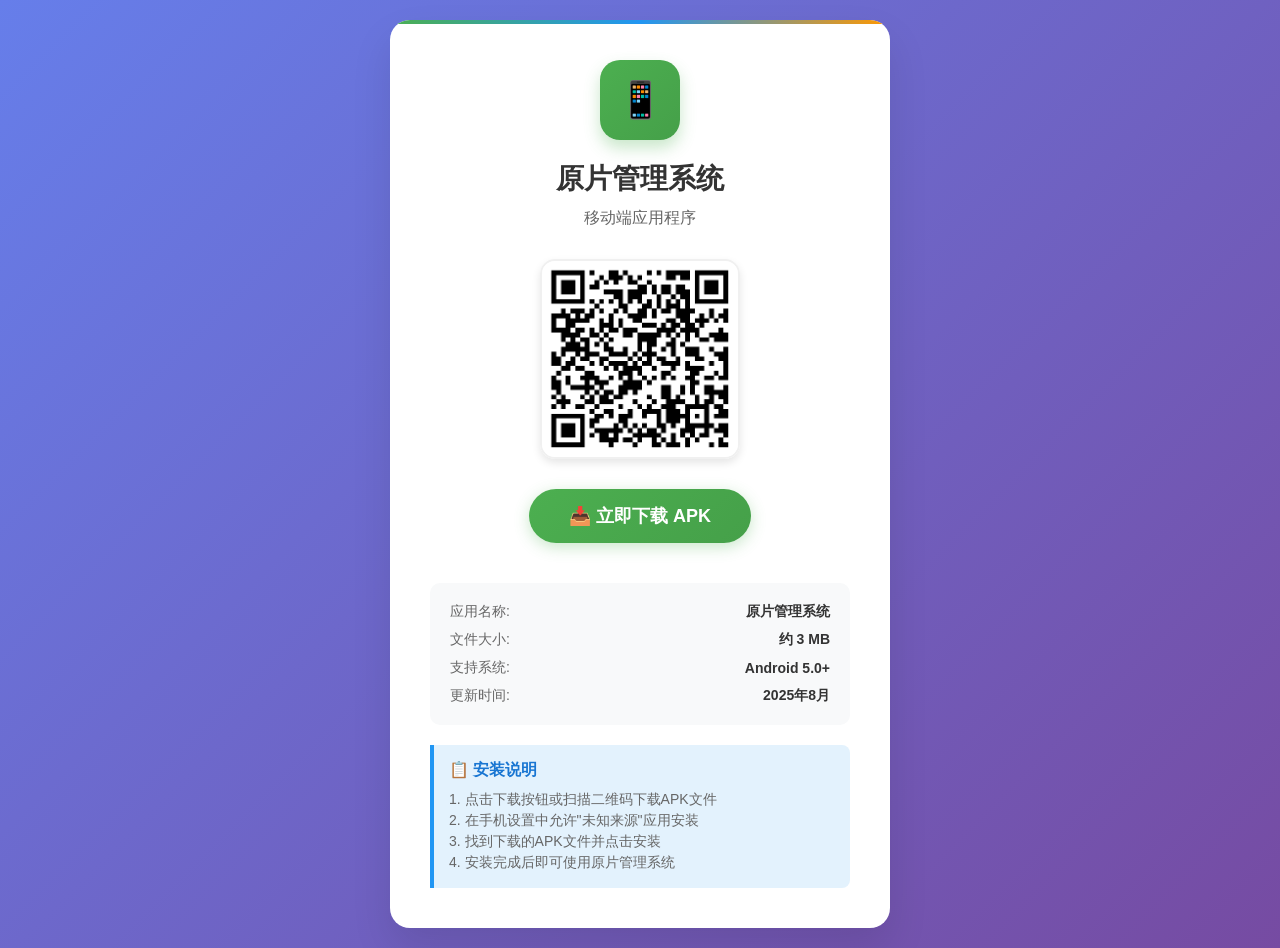
==== down.html @ f8536880 "Initial commit" ====
<!DOCTYPE html>
<html lang="zh-CN">
<head>
    <meta charset="UTF-8">
    <meta name="viewport" content="width=device-width, initial-scale=1.0">
    <title>原片管理系统 - APK下载</title>
    <meta name="description" content="原片管理系统移动端APK下载">
    <meta name="keywords" content="原片管理,APK下载,移动端">
    <style>
        * {
            margin: 0;
            padding: 0;
            box-sizing: border-box;
        }
        
        body {
            font-family: 'Microsoft YaHei', Arial, sans-serif;
            background: linear-gradient(135deg, #667eea 0%, #764ba2 100%);
            min-height: 100vh;
            display: flex;
            align-items: center;
            justify-content: center;
            padding: 20px;
        }
        
        .download-container {
            background: white;
            border-radius: 20px;
            box-shadow: 0 20px 40px rgba(0, 0, 0, 0.1);
            padding: 40px;
            text-align: center;
            max-width: 500px;
            width: 100%;
            position: relative;
            overflow: hidden;
        }
        
        .download-container::before {
            content: '';
            position: absolute;
            top: 0;
            left: 0;
            right: 0;
            height: 4px;
            background: linear-gradient(90deg, #4CAF50, #2196F3, #FF9800);
        }
        
        .app-icon {
            width: 80px;
            height: 80px;
            background: linear-gradient(135deg, #4CAF50, #45a049);
            border-radius: 20px;
            margin: 0 auto 20px;
            display: flex;
            align-items: center;
            justify-content: center;
            font-size: 36px;
            color: white;
            box-shadow: 0 8px 16px rgba(76, 175, 80, 0.3);
        }
        
        .app-title {
            font-size: 28px;
            font-weight: bold;
            color: #333;
            margin-bottom: 10px;
        }
        
        .app-subtitle {
            font-size: 16px;
            color: #666;
            margin-bottom: 30px;
        }
        
        .qr-code {
            width: 200px;
            height: 200px;
            margin: 0 auto 30px;
            border: 2px solid #f0f0f0;
            border-radius: 15px;
            overflow: hidden;
            box-shadow: 0 4px 8px rgba(0, 0, 0, 0.1);
        }
        
        .qr-code img {
            width: 100%;
            height: 100%;
            object-fit: cover;
        }
        
        .download-btn {
            display: inline-block;
            background: linear-gradient(135deg, #4CAF50, #45a049);
            color: white;
            text-decoration: none;
            padding: 15px 40px;
            border-radius: 50px;
            font-size: 18px;
            font-weight: bold;
            transition: all 0.3s ease;
            box-shadow: 0 4px 15px rgba(76, 175, 80, 0.3);
            margin-bottom: 20px;
        }
        
        .download-btn:hover {
            transform: translateY(-2px);
            box-shadow: 0 6px 20px rgba(76, 175, 80, 0.4);
        }
        
        .download-btn:active {
            transform: translateY(0);
        }
        
        .download-info {
            background: #f8f9fa;
            border-radius: 10px;
            padding: 20px;
            margin-top: 20px;
        }
        
        .info-item {
            display: flex;
            justify-content: space-between;
            align-items: center;
            margin-bottom: 10px;
            font-size: 14px;
        }
        
        .info-item:last-child {
            margin-bottom: 0;
        }
        
        .info-label {
            color: #666;
        }
        
        .info-value {
            color: #333;
            font-weight: bold;
        }
        
        .tips {
            background: #e3f2fd;
            border-left: 4px solid #2196F3;
            padding: 15px;
            margin-top: 20px;
            border-radius: 0 8px 8px 0;
            text-align: left;
        }
        
        .tips-title {
            font-weight: bold;
            color: #1976d2;
            margin-bottom: 8px;
        }
        
        .tips-content {
            color: #666;
            font-size: 14px;
            line-height: 1.5;
        }
        
        /* 响应式设计 */
        @media (max-width: 768px) {
            body {
                padding: 10px;
            }
            
            .download-container {
                padding: 30px 20px;
                border-radius: 15px;
            }
            
            .app-title {
                font-size: 24px;
            }
            
            .app-subtitle {
                font-size: 14px;
            }
            
            .qr-code {
                width: 180px;
                height: 180px;
            }
            
            .download-btn {
                padding: 12px 30px;
                font-size: 16px;
            }
        }
        
        @media (max-width: 480px) {
            .download-container {
                padding: 20px 15px;
            }
            
            .app-icon {
                width: 60px;
                height: 60px;
                font-size: 28px;
            }
            
            .app-title {
                font-size: 20px;
            }
            
            .qr-code {
                width: 160px;
                height: 160px;
            }
            
            .download-btn {
                padding: 10px 25px;
                font-size: 14px;
            }
            
            .info-item {
                font-size: 12px;
            }
            
            .tips-content {
                font-size: 12px;
            }
        }
        
        /* 动画效果 */
        @keyframes fadeInUp {
            from {
                opacity: 0;
                transform: translateY(30px);
            }
            to {
                opacity: 1;
                transform: translateY(0);
            }
        }
        
        .download-container {
            animation: fadeInUp 0.6s ease-out;
        }
        
        .qr-code {
            animation: fadeInUp 0.8s ease-out;
        }
        
        .download-btn {
            animation: fadeInUp 1s ease-out;
        }
    </style>
</head>
<body>
    <div class="download-container">
        <div class="app-icon">
            📱
        </div>
        
        <h1 class="app-title">原片管理系统</h1>
        <p class="app-subtitle">移动端应用程序</p>
        
        <div class="qr-code">
            <img src="/assets/imgs/apkqrcode.png" alt="APK下载二维码" onerror="this.style.display='none';this.nextElementSibling.style.display='block';">
            <div style="display:none;padding:20px;color:#999;font-size:14px;">二维码加载失败</div>
        </div>
        
        <a href="https://yuan.win7e.com/yuanpian.apk" class="download-btn" download="yuanpian.apk">
            📥 立即下载 APK
        </a>
        
        <div class="download-info">
            <div class="info-item">
                <span class="info-label">应用名称:</span>
                <span class="info-value">原片管理系统</span>
            </div>
            <div class="info-item">
                <span class="info-label">文件大小:</span>
                <span class="info-value">约 3 MB</span>
            </div>
            <div class="info-item">
                <span class="info-label">支持系统:</span>
                <span class="info-value">Android 5.0+</span>
            </div>
            <div class="info-item">
                <span class="info-label">更新时间:</span>
                <span class="info-value">2025年8月</span>
            </div>
        </div>
        
        <div class="tips">
            <div class="tips-title">📋 安装说明</div>
            <div class="tips-content">
                1. 点击下载按钮或扫描二维码下载APK文件<br>
                2. 在手机设置中允许"未知来源"应用安装<br>
                3. 找到下载的APK文件并点击安装<br>
                4. 安装完成后即可使用原片管理系统
            </div>
        </div>
    </div>
    
    <script>
        // 检测用户设备类型
        function detectDevice() {
            const userAgent = navigator.userAgent.toLowerCase();
            const isAndroid = userAgent.indexOf('android') > -1;
            const isIOS = /ipad|iphone|ipod/.test(userAgent);
            
            if (isIOS) {
                document.querySelector('.tips-content').innerHTML = 
                    '抱歉，本应用仅支持Android系统。<br>iOS用户请使用网页版或联系管理员。';
                document.querySelector('.download-btn').style.display = 'none';
            }
        }
        
        // 页面加载完成后执行
        document.addEventListener('DOMContentLoaded', function() {
            detectDevice();
            
            // 添加下载统计（可选）
            document.querySelector('.download-btn').addEventListener('click', function() {
                // 这里可以添加下载统计代码
                console.log('APK下载开始');
            });
        });
        
        // 二维码点击放大（可选功能）
        document.querySelector('.qr-code').addEventListener('click', function() {
            const img = this.querySelector('img');
            if (img && img.style.display !== 'none') {
                // 创建模态框显示大图
                const modal = document.createElement('div');
                modal.style.cssText = `
                    position: fixed;
                    top: 0;
                    left: 0;
                    width: 100%;
                    height: 100%;
                    background: rgba(0,0,0,0.8);
                    display: flex;
                    align-items: center;
                    justify-content: center;
                    z-index: 1000;
                    cursor: pointer;
                `;
                
                const bigImg = document.createElement('img');
                bigImg.src = img.src;
                bigImg.style.cssText = `
                    max-width: 90%;
                    max-height: 90%;
                    border-radius: 10px;
                `;
                
                modal.appendChild(bigImg);
                document.body.appendChild(modal);
                
                modal.addEventListener('click', function() {
                    document.body.removeChild(modal);
                });
            }
        });
    </script>
</body>
</html>
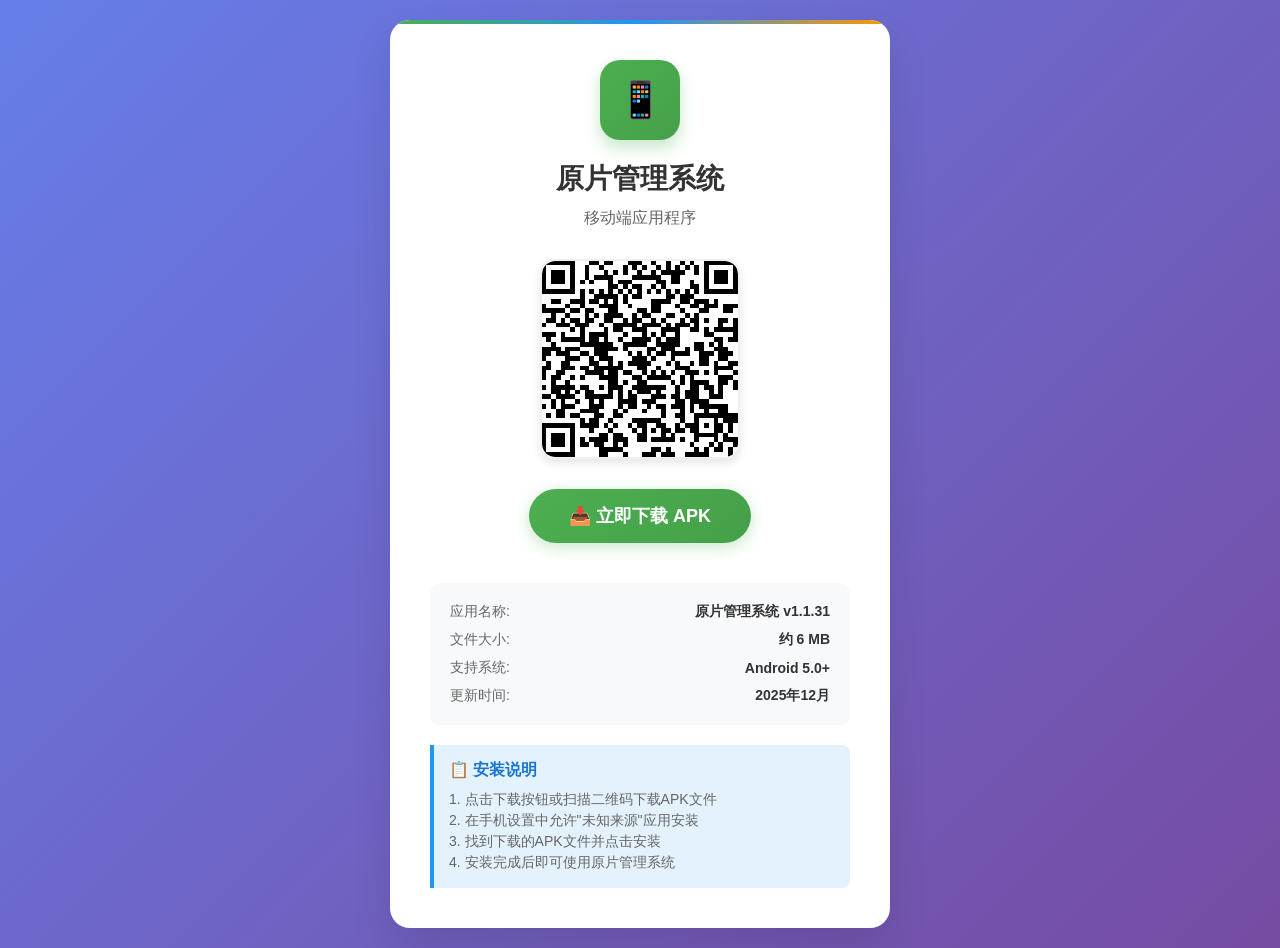
==== commit baefccf3: "更新APK说明到当前最新版" ====
--- a/down.html
+++ b/down.html
@@ -80,12 +80,17 @@
             border-radius: 15px;
             overflow: hidden;
             box-shadow: 0 4px 8px rgba(0, 0, 0, 0.1);
-        }
-        
-        .qr-code img {
+            display: flex;
+            align-items: center;
+            justify-content: center;
+        }
+        
+        .qr-code img,
+        .qr-code canvas,
+        .qr-code svg {
             width: 100%;
             height: 100%;
-            object-fit: cover;
+            border-radius: 13px;
         }
         
         .download-btn {
@@ -248,6 +253,7 @@
             animation: fadeInUp 1s ease-out;
         }
     </style>
+    <script src="/assets/js/qrcode.min.js"></script>
 </head>
 <body>
     <div class="download-container">
@@ -258,23 +264,23 @@
         <h1 class="app-title">原片管理系统</h1>
         <p class="app-subtitle">移动端应用程序</p>
         
-        <div class="qr-code">
-            <img src="/assets/imgs/apkqrcode.png" alt="APK下载二维码" onerror="this.style.display='none';this.nextElementSibling.style.display='block';">
-            <div style="display:none;padding:20px;color:#999;font-size:14px;">二维码加载失败</div>
+        <div class="qr-code" id="qrcode-container">
+            <div id="qrcode"></div>
+            <div id="qrcode-fallback" style="display:none;padding:40px;color:#999;font-size:14px;">二维码加载失败</div>
         </div>
         
-        <a href="https://yuan.win7e.com/yuanpian.apk" class="download-btn" download="yuanpian.apk">
+        <a href="/apk/stock-app-v1.1.31.apk" class="download-btn" download="yuanpian.apk">
             📥 立即下载 APK
         </a>
         
         <div class="download-info">
             <div class="info-item">
                 <span class="info-label">应用名称:</span>
-                <span class="info-value">原片管理系统</span>
+                <span class="info-value">原片管理系统 v1.1.31</span>
             </div>
             <div class="info-item">
                 <span class="info-label">文件大小:</span>
-                <span class="info-value">约 3 MB</span>
+                <span class="info-value">约 6 MB</span>
             </div>
             <div class="info-item">
                 <span class="info-label">支持系统:</span>
@@ -282,7 +288,7 @@
             </div>
             <div class="info-item">
                 <span class="info-label">更新时间:</span>
-                <span class="info-value">2025年8月</span>
+                <span class="info-value">2025年12月</span>
             </div>
         </div>
         
@@ -315,6 +321,22 @@
         document.addEventListener('DOMContentLoaded', function() {
             detectDevice();
             
+            // 生成二维码
+            try {
+                new QRCode(document.getElementById("qrcode"), {
+                    text: "https://yuan.win7e.com/apk/stock-app-v1.1.31.apk",
+                    width: 196,
+                    height: 196,
+                    colorDark: "#000000",
+                    colorLight: "#ffffff",
+                    correctLevel: QRCode.CorrectLevel.H
+                });
+            } catch (error) {
+                console.error('二维码生成失败:', error);
+                document.getElementById('qrcode').style.display = 'none';
+                document.getElementById('qrcode-fallback').style.display = 'block';
+            }
+            
             // 添加下载统计（可选）
             document.querySelector('.download-btn').addEventListener('click', function() {
                 // 这里可以添加下载统计代码
@@ -324,8 +346,8 @@
         
         // 二维码点击放大（可选功能）
         document.querySelector('.qr-code').addEventListener('click', function() {
-            const img = this.querySelector('img');
-            if (img && img.style.display !== 'none') {
+            const qrContent = this.querySelector('#qrcode');
+            if (qrContent && qrContent.style.display !== 'none') {
                 // 创建模态框显示大图
                 const modal = document.createElement('div');
                 modal.style.cssText = `
@@ -340,17 +362,33 @@
                     justify-content: center;
                     z-index: 1000;
                     cursor: pointer;
+                    padding: 20px;
                 `;
                 
-                const bigImg = document.createElement('img');
-                bigImg.src = img.src;
-                bigImg.style.cssText = `
+                const bigQR = document.createElement('div');
+                bigQR.style.cssText = `
                     max-width: 90%;
                     max-height: 90%;
                     border-radius: 10px;
+                    background: white;
+                    padding: 20px;
                 `;
                 
-                modal.appendChild(bigImg);
+                // 重新生成更大的二维码
+                try {
+                    new QRCode(bigQR, {
+                        text: "https://yuan.win7e.com/apk/stock-app-v1.1.31.apk",
+                        width: 300,
+                        height: 300,
+                        colorDark: "#000000",
+                        colorLight: "#ffffff",
+                        correctLevel: QRCode.CorrectLevel.H
+                    });
+                } catch (error) {
+                    console.error('大二维码生成失败:', error);
+                }
+                
+                modal.appendChild(bigQR);
                 document.body.appendChild(modal);
                 
                 modal.addEventListener('click', function() {
